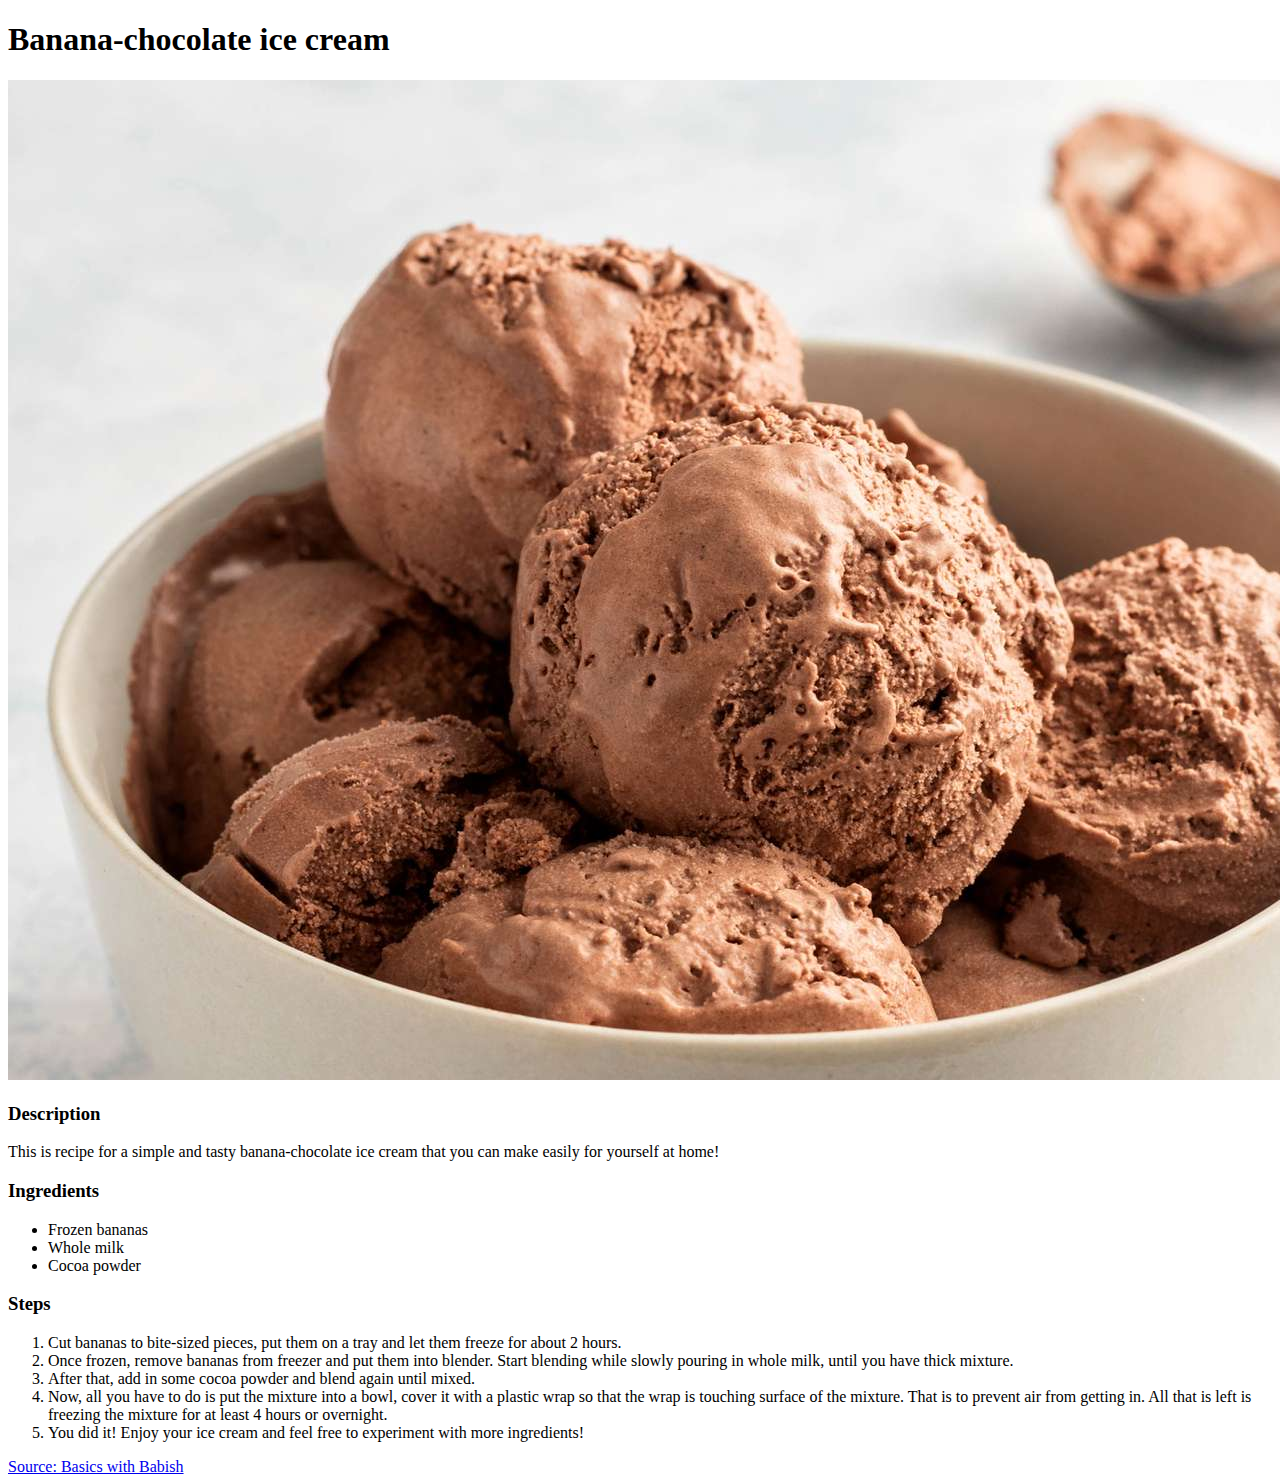
==== recipes/ice-cream.html @ 8525c898 "Add ice-cream.html recipe and fix hyperlinks" ====
<!DOCTYPE html>
<html lang="en">
<head>
    <meta charset="UTF-8">
    <meta name="viewport" content="width=device-width, initial-scale=1.0">
    <title>Banana-chocolate ice cream</title>
</head>
<body>
    <h1>Banana-chocolate ice cream</h1>
    <img src="../images/ice-cream.jpg" alt="Banana-chocolate ice cream">

    <h3>Description</h3>
    <p>This is recipe for a simple and tasty banana-chocolate ice cream that you can make easily for yourself at home!</p>

    <h3>Ingredients</h3>
    <ul>
        <li>Frozen bananas</li>
        <li>Whole milk</li>
        <li>Cocoa powder</li>
    </ul>

    <h3>Steps</h3>
    <ol>
        <li>Cut bananas to bite-sized pieces, put them on a tray and let them freeze for about 2 hours. </li>
        <li>Once frozen, remove bananas from freezer and put them into blender. Start blending while slowly pouring in whole milk, until you have thick mixture.</li>
        <li>After that, add in some cocoa powder and blend again until mixed.</li>
        <li>Now, all you have to do is put the mixture into a bowl, cover it with a plastic wrap so that the wrap is touching surface of the mixture.
            That is to prevent air from getting in. All that is left is freezing the mixture for at least 4 hours or overnight. </li>
        <li>You did it! Enjoy your ice cream and feel free to experiment with more ingredients!</li>
    </ol>

</body>
<footer>
    <a href="https://basicswithbabish.co/basicsepisodes/icecream">Source: Basics with Babish</a>
    
</footer>
</html>
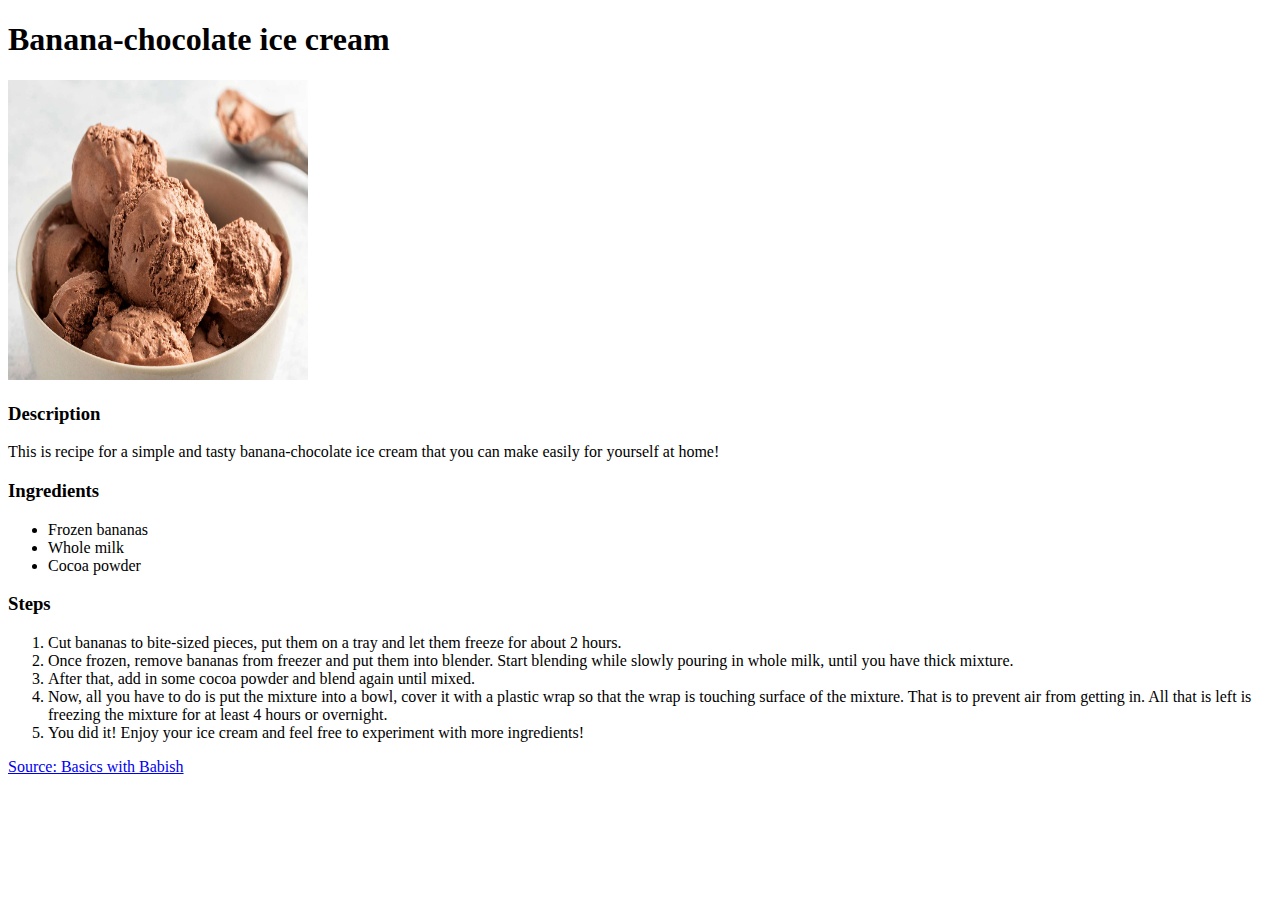
==== commit 855d5254: "Add mayo.html recipe, clean up formating" ====
--- a/recipes/ice-cream.html
+++ b/recipes/ice-cream.html
@@ -7,7 +7,7 @@
 </head>
 <body>
     <h1>Banana-chocolate ice cream</h1>
-    <img src="../images/ice-cream.jpg" alt="Banana-chocolate ice cream">
+    <img src="../images/ice-cream.jpg" alt="Banana-chocolate ice cream" height="300" width="300">
 
     <h3>Description</h3>
     <p>This is recipe for a simple and tasty banana-chocolate ice cream that you can make easily for yourself at home!</p>
